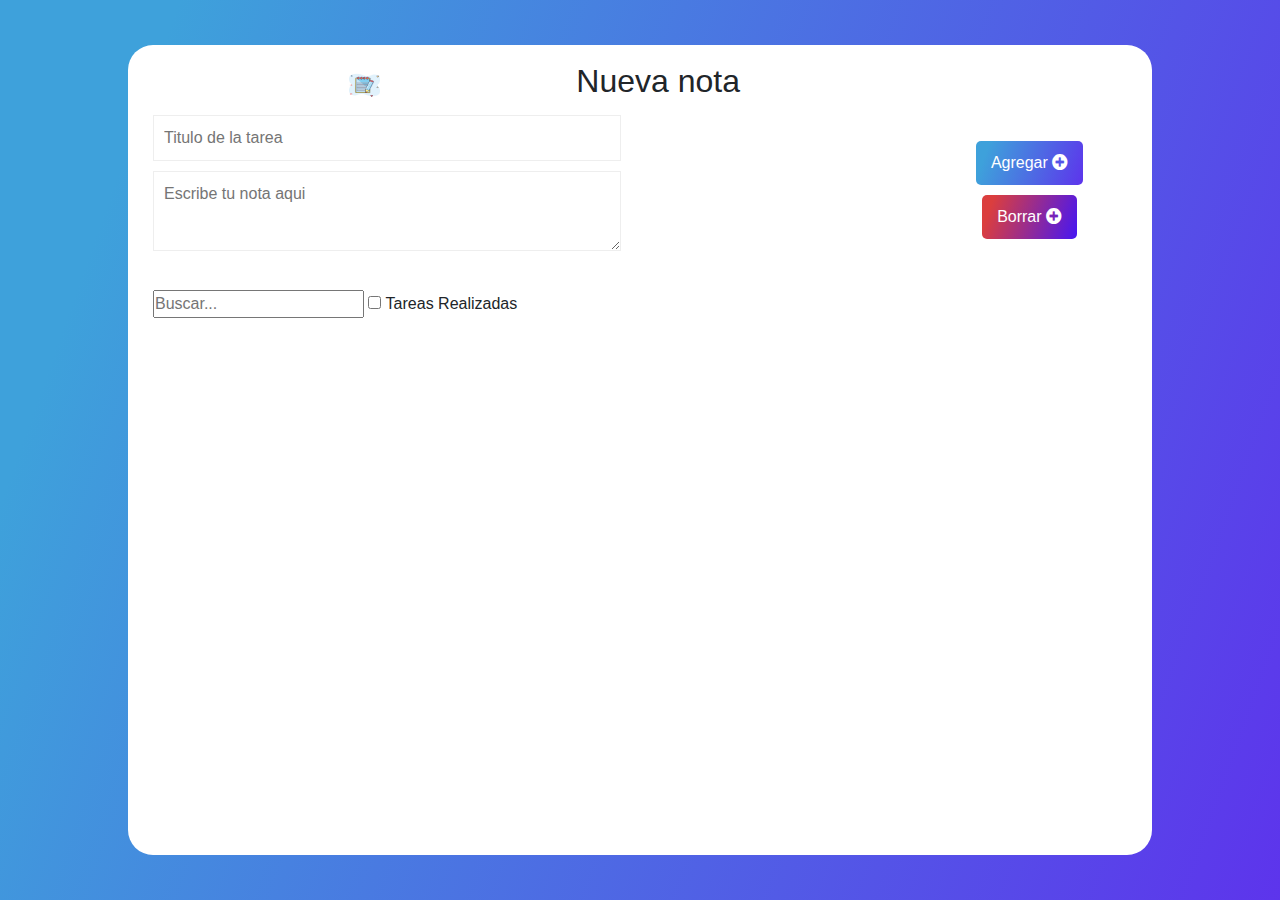
==== Events/event3/index.html @ 1a9046f2 "Add files via upload" ====
<!DOCTYPE html>
<html lang="en">
<head>
    <meta charset="UTF-8">
    <meta name="viewport" content="width=device-width, initial-scale=1.0">
    <link rel="stylesheet" href="./style.css">
    <link href="https://cdn.jsdelivr.net/npm/bootstrap@5.3.3/dist/css/bootstrap.min.css" rel="stylesheet" integrity="sha384-QWTKZyjpPEjISv5WaRU9OFeRpok6YctnYmDr5pNlyT2bRjXh0JMhjY6hW+ALEwIH" crossorigin="anonymous">
    <link href="https://cdnjs.cloudflare.com/ajax/libs/font-awesome/5.15.3/css/all.min.css" rel="stylesheet"/>
    <title>Event3</title>
</head>
<body>
    <main>
        <div class="mainCard">
          <div class="title"><img src="./nota.jpg" /><h2>Nueva nota</h2></div>
          <div class="contenedor">
            <form action="">
                <div class="inputs">
                    <input type="text" name="task" placeholder="Titulo de la tarea" id="titulo" class="inputForm" autocomplete="off" data-form-input/>
                    <textarea name="contenidoNotas" id="nota" class="inputNota" placeholder="Escribe tu nota aqui"></textarea>
                </div>
                <div class="botones">
                    <button type="submit" class="btnCreate" id="create"> Agregar <i class="fas fa-plus-circle"></i> </button>
                    <button type="submit" class="btnDelete" id="delete"> Borrar <i class="fas fa-plus-circle"></i></button>
                </div>
              
            </form>
            <div class="filtros">
              <input type="search" name="busqueda" placeholder="Buscar..." id="busqueda" keyup="buscar()">
              <input type="checkbox" name="realizada" id="filtroRealizada" onclick="filtro()"> Tareas Realizadas
            </div>
          </div>
          <ul class="cardsList" id="list">
  
          </ul>
        </div>
      </main>
    <script src="./main.js"></script>
    <script src="https://cdn.jsdelivr.net/npm/bootstrap@5.3.3/dist/js/bootstrap.bundle.min.js" integrity="sha384-YvpcrYf0tY3lHB60NNkmXc5s9fDVZLESaAA55NDzOxhy9GkcIdslK1eN7N6jIeHz" crossorigin="anonymous"></script>
</body>
</html>
---- Events/event3/style.css ----
* {
  margin: 0;
  padding: 0;
  font-family: "Dosis", sans-serif;
  font-size: 16px;
}

body main {
  background-image: linear-gradient(109.6deg, rgb(62, 161, 219) 11.2%, rgb(93, 52, 236) 100.2%);
  width: 100vw;
  height: 100vh;
  display: flex;
  align-items: center;
  justify-content: center;
}
body main .mainCard {
  width: 80%;
  height: 90%;
  border-radius: 25px;
  background-color: #fff;
  padding: 25px;
}
body main .mainCard .title {
  font-family: "Dosis", sans-serif;
  display: flex;
  width: 80%;
  height: 30px;
  justify-content: space-evenly;
  align-items: center;
  margin-bottom: 15px;
}
body main .mainCard .title img {
  width: 5%;
  height: 100%;
}
body main .mainCard .contenedor {
  height: 30%;
  margin-bottom: 30px;
}
body main .mainCard .contenedor form {
  width: 100%;
  height: 70%;
  justify-content: space-between;
  align-items: center;
  display: flex;
  margin-bottom: 15px;
}
body main .mainCard .contenedor form .inputs {
  width: 60%;
  height: 100%;
}
body main .mainCard .contenedor form .inputs .inputForm {
  border: none;
  padding: 10px;
  border: 1px solid #eee;
  outline: none;
  width: 80%;
  margin-bottom: 10px;
}
body main .mainCard .contenedor form .inputs .inputNota {
  height: 50%;
  border: none;
  padding: 10px;
  border: 1px solid #eee;
  outline: none;
  width: 80%;
  margin-bottom: 10px;
}
body main .mainCard .contenedor form .inputs .inputForm::-moz-placeholder {
  padding: 0px;
}
body main .mainCard .contenedor form .inputs .inputForm::placeholder {
  padding: 0px;
}
body main .mainCard .contenedor form .botones {
  width: 20%;
  height: 60%;
  display: flex;
  flex-direction: column;
  align-items: center;
  justify-content: center;
}
body main .mainCard .contenedor form .botones .btnCreate {
  padding: 10px 15px;
  background-image: linear-gradient(109.6deg, rgb(62, 161, 219) 11.2%, rgb(93, 52, 236) 100.2%);
  border: none;
  color: #fff;
  border-radius: 5px;
  cursor: pointer;
  margin-bottom: 10px;
}
body main .mainCard .contenedor form .botones .btnDelete {
  padding: 10px 15px;
  background-image: linear-gradient(109.6deg, rgb(219, 62, 62) 11.2%, rgb(70, 22, 243) 100.2%);
  border: none;
  color: #fff;
  border-radius: 5px;
  cursor: pointer;
  margin-bottom: 10px;
}
body main .mainCard .contenedor .filtros {
  height: 30%;
  width: 100%;
}
body main .mainCard .cardsList {
  width: 100%;
  display: flex;
  flex-direction: column;
  align-items: center;
  justify-content: flex-start;
  overflow-y: scroll;
  max-height: 50vh;
  height: 60vh;
}
body main .mainCard .cardsList .card {
  width: 300px;
  height: 250px;
  margin-bottom: 10px;
}
body main .mainCard .cardsList .card .icon {
  cursor: pointer;
}
body main .mainCard .cardsList .card .icon:hover {
  color: rgb(62, 161, 219);
}
body main .mainCard .cardsList .card .trashIcon:hover {
  color: #f00;
}
body main .mainCard .cardsList .filter {
  display: none;
}/*# sourceMappingURL=style.css.map */
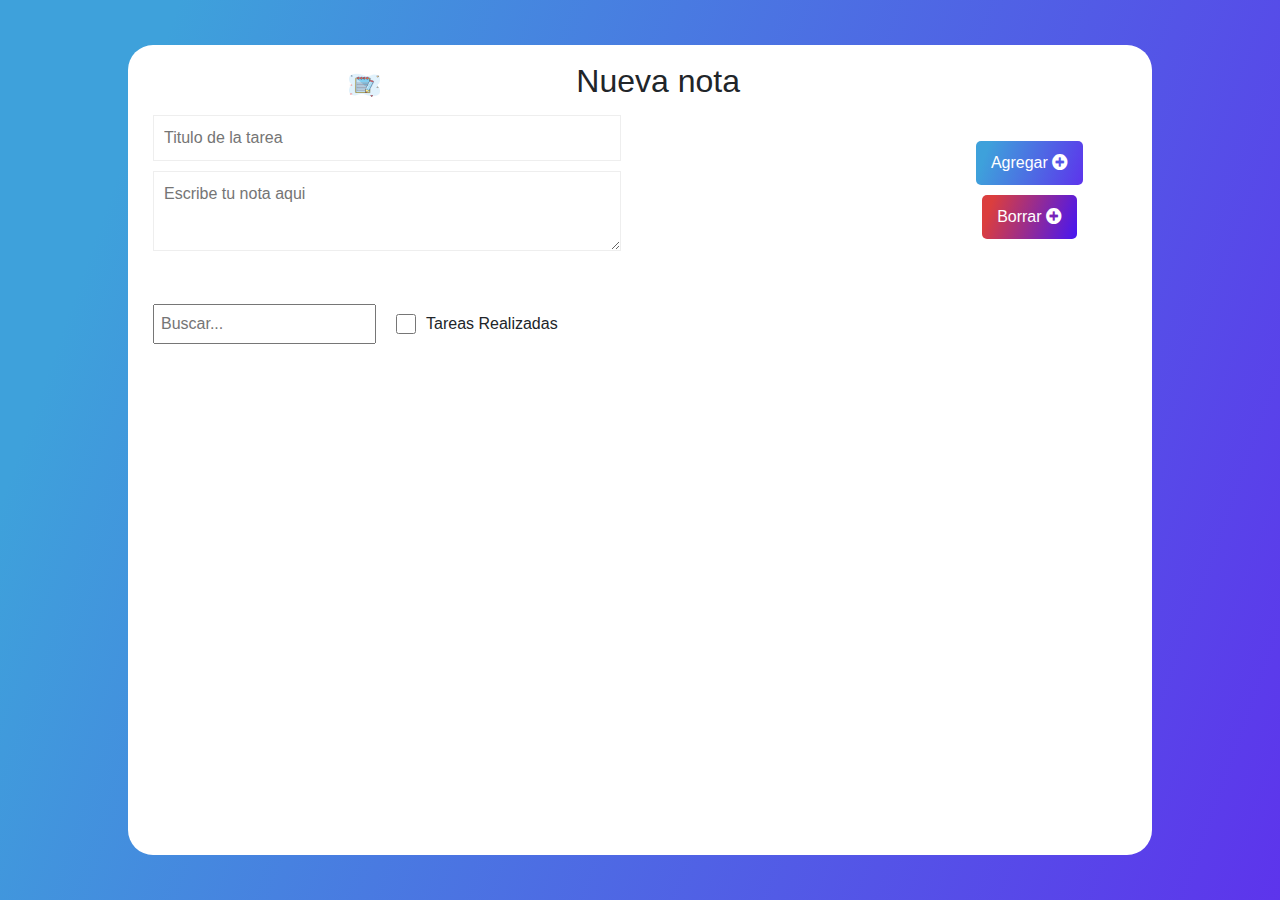
==== commit 427f4637: "Add files via upload" ====
--- a/Events/event3/index.html
+++ b/Events/event3/index.html
@@ -25,12 +25,13 @@
               
             </form>
             <div class="filtros">
-              <input type="search" name="busqueda" placeholder="Buscar..." id="busqueda" keyup="buscar()">
+              <input type="search" name="busqueda" placeholder="Buscar..." id="busqueda">
               <input type="checkbox" name="realizada" id="filtroRealizada" onclick="filtro()"> Tareas Realizadas
             </div>
           </div>
           <ul class="cardsList" id="list">
-  
+
+            
           </ul>
         </div>
       </main>
--- a/Events/event3/style.css
+++ b/Events/event3/style.css
@@ -101,6 +101,21 @@
 body main .mainCard .contenedor .filtros {
   height: 30%;
   width: 100%;
+  display: flex;
+  justify-content: start;
+  align-items: center;
+}
+body main .mainCard .contenedor .filtros #filtroRealizada {
+  width: 20px;
+  height: 20px;
+  margin-left: 20px;
+  margin-right: 10px;
+}
+body main .mainCard .contenedor .filtros #busqueda {
+  padding: 6px;
+}
+body main .mainCard .contenedor .filtros #busqueda:focus {
+  outline: none;
 }
 body main .mainCard .cardsList {
   width: 100%;
